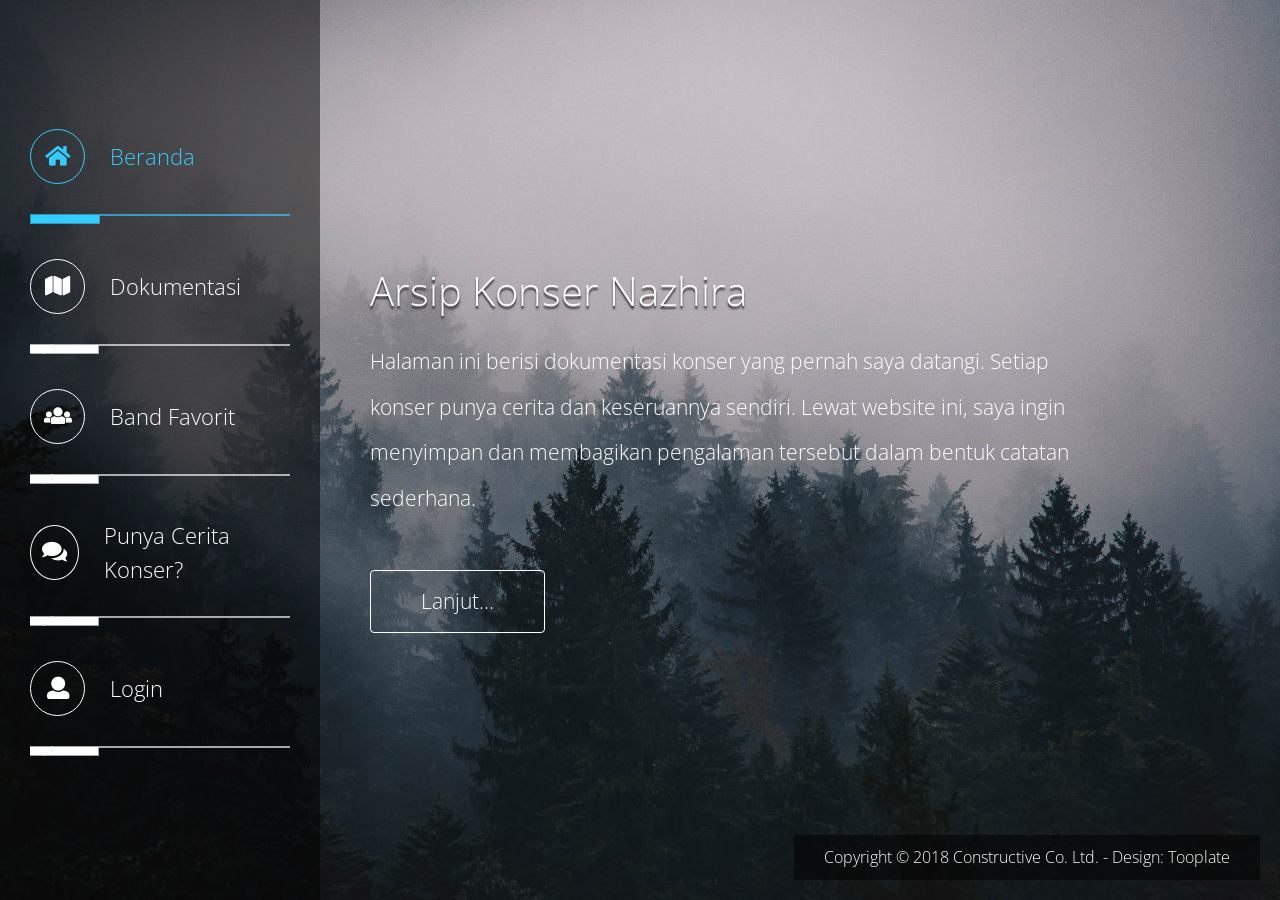
==== index.html @ 43fa6efa "Update index.html" ====
<!DOCTYPE html>
<html>
<head>
	<meta charset="utf-8">
	<meta http-equiv="X-UA-Compatible" content="IE=edge">
	<meta name="viewport" content="width=device-width, initial-scale=1">

	<title>Dokumentasi Konser</title>
<!--

Template 2102 Constructive

http://www.tooplate.com/view/2102-constructive

-->
	<link rel="stylesheet" href="https://fonts.googleapis.com/css?family=Open+Sans:300,400">  <!-- Google web font "Open Sans" -->
	<link rel="stylesheet" href="css/fontawesome-all.min.css">
	<link rel="stylesheet" href="css/bootstrap.min.css">
	<link rel="stylesheet" type="text/css" href="css/magnific-popup.css"/>
	<link rel="stylesheet" type="text/css" href="slick/slick.css"/>
	<link rel="stylesheet" type="text/css" href="slick/slick-theme.css"/>
	<link rel="stylesheet" href="css/tooplate-style.css">

	<script>
		var renderPage = true;

	if(navigator.userAgent.indexOf('MSIE')!==-1
		|| navigator.appVersion.indexOf('Trident/') > 0){
   		/* Microsoft Internet Explorer detected in. */
   		alert("Please view this in a modern browser such as Chrome or Microsoft Edge.");
   		renderPage = false;
	}
	</script>
</head>

<body>
	<!-- Loader -->
	<div id="loader-wrapper">
		<div id="loader"></div>
		<div class="loader-section section-left"></div>
		<div class="loader-section section-right"></div>
	</div>
	
	<!-- Page Content -->
	<div class="container-fluid tm-main">
		<div class="row tm-main-row">

			<!-- Sidebar -->
			<div id="tmSideBar" class="col-xl-3 col-lg-4 col-md-12 col-sm-12 sidebar">

				<button id="tmMainNavToggle" class="menu-icon">&#9776;</button>

				<div class="inner">
					<nav id="tmMainNav" class="tm-main-nav">
						<ul>
							<li>
								<a href="#intro" id="tmNavLink1" class="scrolly active" data-bg-img="constructive_bg_01.jpg" data-page="#tm-section-1">
									<i class="fas fa-home tm-nav-fa-icon"></i>
									<span>Beranda</span>
								</a>
							</li>
							<li>
								<a href="#products" id="tmNavLink2" class="scrolly" data-bg-img="constructive_bg_02.jpg" data-page="#tm-section-2" data-page-type="carousel">
									<i class="fas fa-map tm-nav-fa-icon"></i>
									<span>Dokumentasi</span>
								</a>
							</li>							
							<li>
								<a href="#company" class="scrolly" data-bg-img="constructive_bg_03.jpg" data-page="#tm-section-3">
									<i class="fas fa-users tm-nav-fa-icon"></i>
									<span>Band Favorit</span>
								</a>
							</li>
							<li>
								<a href="#contact" class="scrolly" data-bg-img="constructive_bg_04.jpg" data-page="#tm-section-4">
									<i class="fas fa-comments tm-nav-fa-icon"></i>
									<span>Punya Cerita Konser?</span>
								</a>
							</li>
							<li>
                                <a onclick="window.location.href='login/index.html'">
                                   <i class="fas fa-user tm-nav-fa-icon"></i>
                                   <span>Login</span>
                                </a>
                            </li>
						</ul>
					</nav>
				</div>
			</div>

			<div class="col-xl-9 col-lg-8 col-md-12 col-sm-12 tm-content">

					<!-- section 1 -->
					<section id="tm-section-1" class="tm-section">
						<div class="ml-auto">
							<header class="mb-4"><h1 class="tm-text-shadow">Arsip Konser Nazhira</h1></header>
							<p class="mb-5 tm-font-big">Halaman ini berisi dokumentasi konser yang pernah saya datangi. Setiap konser punya cerita dan keseruannya sendiri. Lewat website ini, saya ingin menyimpan dan membagikan pengalaman tersebut dalam bentuk catatan sederhana.</p>
							<a href="#" class="btn tm-btn tm-font-big" data-nav-link="#tmNavLink2">Lanjut...</a> 
							<!-- data-nav-link holds the ID of nav item, which means this link should behave the same as that nav item  -->
						</div>
					</section>

					<!-- section 2 -->
					<section id="tm-section-2" class="tm-section tm-section-carousel">
						<div>
							<header class="mb-4"><h2 class="tm-text-shadow">Dokumentasi</h2></header>		            
							<div class="tm-img-container">
								<div class="tm-img-slider">
									<a href="img/gallery-img-01.jpg" class="tm-slider-img"><img src="img/gallery-img-01-tn.jpg" alt="Image" class="img-fluid"></a>
									<a href="img/gallery-img-02.jpg" class="tm-slider-img"><img src="img/gallery-img-02-tn.jpg" alt="Image" class="img-fluid"></a>
									<a href="img/gallery-img-03.jpg" class="tm-slider-img"><img src="img/gallery-img-03-tn.jpg" alt="Image" class="img-fluid"></a>
									<a href="img/gallery-img-04.jpg" class="tm-slider-img"><img src="img/gallery-img-04-tn.jpg" alt="Image" class="img-fluid"></a>
									<a href="img/gallery-img-05.jpg" class="tm-slider-img"><img src="img/gallery-img-05-tn.jpg" alt="Image" class="img-fluid"></a>
									<a href="img/gallery-img-06.jpg" class="tm-slider-img"><img src="img/gallery-img-06-tn.jpg" alt="Image" class="img-fluid"></a>
								</div>
							</div>		            		          
						</div>       		          	
					</section>

					<!-- section 3 -->
					<section id="tm-section-3" class="tm-section">						
						<div class="row mb-4">
							<header class="col-xl-12"><h2 class="tm-text-shadow">Band Favorit</h2></header>		
						</div>
						<div class="row">
							<div class="col-sm-12 col-md-6 col-lg-12 col-xl-6 mb-4">
								<div class="media tm-bg-transparent-black tm-border-white">
									<i class="fab fa-apple tm-icon-circled tm-icon-media"></i>
									<div class="media-body">
										<h3>The Adams</h3>
										<p>Band ini merupakan salah satu favorit saya karena memiliki karakter musik yang kuat dan mampu memberikan kesan mendalam. Lagu favorit: Hanya Kau.</p>	
									</div>
								</div>
							</div>	
							<div class="col-sm-12 col-md-6 col-lg-12 col-xl-6 mb-4">
								<div class="media tm-bg-transparent-black tm-border-white">
									<i class="fas fa-map-pin mr-4 tm-icon-circled tm-icon-media"></i>	
									<div class="media-body">
										<h3>Perunggu</h3>
										<p>Band ini merupakan salah satu favorit saya karena memiliki gaya musik yang khas dan mudah dinikmati oleh pendengar. Lagu favorit: Ini Abadi.</p>	
									</div>
								</div>
							</div>
							<div class="col-sm-12 col-md-6 col-lg-12 col-xl-6 mb-4">
								<div class="media tm-bg-transparent-black tm-border-white">
									<i class="fab fa-fly mr-4 tm-icon-circled tm-icon-media"></i>
									<div class="media-body">
										<h3>Sheila On 7</h3>
										<p>Band ini merupakan salah satu favorit saya karena konsisten menghadirkan lagu-lagu yang enak didengar dalam berbagai suasana. Lagu favorit: J.A.P.</p>		
									</div>
								</div>
							</div>
							<div class="col-sm-12 col-md-6 col-lg-12 col-xl-6 mb-4">
								<div class="media tm-bg-transparent-black tm-border-white">
									<i class="fab fa-linode mr-4 tm-icon-circled tm-icon-media"></i>
									<div class="media-body">
										<h3>Sorealist</h3>
										<p>Band ini merupakan salah satu favorit saya karena memiliki aransemen musik yang unik dan selalu menarik untuk didengarkan. Lagu favorit: Pergi Tanpa Pesan.</p>	
									</div>
								</div>
							</div>			          		
						</div>						               
					</section>

					<!-- section 4 -->
					<section id="tm-section-4" class="tm-section">
						<div class="tm-bg-transparent-black tm-contact-box-pad">
							<div class="row mb-4">
								<div class="col-sm-12">
									<header><h2 class="tm-text-shadow">Punya Cerita Konser?</h2></header>
								</div>
							</div>
							<div class="row tm-page-4-content">
								<div class="col-md-6 col-sm-12 tm-contact-col">
									<div class="contact_message">
										<form action="#contact" method="post" class="contact-form">
											<div class="form-group">
												<input type="text" id="contact_name" name="contact_name" class="form-control" placeholder="Nama" required="">
											</div>
											<div class="form-group">
												<input type="email" id="contact_email" name="contact_email" class="form-control" placeholder="Email" required="">
											</div>
											<div class="form-group">
												<textarea id="contact_message" name="contact_message" class="form-control" rows="9" placeholder="Pesan" required=""></textarea>
											</div>
											<button type="submit" class="btn tm-btn-submit tm-btn ml-auto">Kirim</button>
										</form>
									</div>
								</div>
								<div class="col-md-6 col-sm-12 tm-contact-col">
									<div class="tm-address-box">
										<p>Setiap konser menyimpan cerita dan pengalaman yang berbeda.
Melalui halaman ini, saya ingin berbagi dan mengabadikan momen-momen tersebut.
Jika kamu juga punya pengalaman seru saat menonton konser, jangan ragu untuk membagikannya di sini.</p>
										<p>
									</div>
								</div>
							</div>
						</div>
					</section>					
				</div>	<!-- .tm-content -->							
				<footer class="footer-link">
					<p class="tm-copyright-text">Copyright &copy; 2018 Constructive Co. Ltd. 
                    
                    - Design: <a rel="nofollow" href="https://www.tooplate.com">Tooplate</a></p>
				</footer>
			</div>	<!-- row -->			
		</div>
		<div id="preload-01"></div>
		<div id="preload-02"></div>
		<div id="preload-03"></div>
		<div id="preload-04"></div>

		<script type="text/javascript" src="js/jquery-3.2.1.min.js"></script>
		<script type="text/javascript" src="js/jquery.magnific-popup.min.js"></script>
		<script type="text/javascript" src="js/jquery.backstretch.min.js"></script>
		<script type="text/javascript" src="slick/slick.min.js"></script> <!-- Slick Carousel -->

		<script>

		var sidebarVisible = false;
		var currentPageID = "#tm-section-1";

		// Setup Carousel
		function setupCarousel() {

			// If current page isn't Carousel page, don't do anything.
			if($('#tm-section-2').css('display') == "none") {
			}
			else {	// If current page is Carousel page, set up the Carousel.

				var slider = $('.tm-img-slider');
				var windowWidth = $(window).width();

				if (slider.hasClass('slick-initialized')) {
					slider.slick('destroy');
				}

				if(windowWidth < 640) {
					slider.slick({
	              		dots: true,
	              		infinite: false,
	              		slidesToShow: 1,
	              		slidesToScroll: 1
	              	});
				}
				else if(windowWidth < 992) {
					slider.slick({
	              		dots: true,
	              		infinite: false,
	              		slidesToShow: 2,
	              		slidesToScroll: 1
	              	});
				}
				else {
					// Slick carousel
	              	slider.slick({
	              		dots: true,
	              		infinite: false,
	              		slidesToShow: 3,
	              		slidesToScroll: 2
	              	});
				}

				// Init Magnific Popup
				$('.tm-img-slider').magnificPopup({
				  delegate: 'a', // child items selector, by clicking on it popup will open
				  type: 'image',
				  gallery: {enabled:true}
				  // other options
				});
      		}
  		}

  		// Setup Nav
  		function setupNav() {
  			// Add Event Listener to each Nav item
	     	$(".tm-main-nav a").click(function(e){
	     		e.preventDefault();
		    	
		    	var currentNavItem = $(this);
		    	changePage(currentNavItem);
		    	
		    	setupCarousel();
		    	setupFooter();

		    	// Hide the nav on mobile
		    	$("#tmSideBar").removeClass("show");
		    });	    
  		}

  		function changePage(currentNavItem) {
  			// Update Nav items
  			$(".tm-main-nav a").removeClass("active");
     		currentNavItem.addClass("active");

	    	$(currentPageID).hide();

	    	// Show current page
	    	currentPageID = currentNavItem.data("page");
	    	$(currentPageID).fadeIn(1000);

	    	// Change background image
	    	var bgImg = currentNavItem.data("bgImg");
	    	$.backstretch("img/" + bgImg);		    	
  		}

  		// Setup Nav Toggle Button
  		function setupNavToggle() {

			$("#tmMainNavToggle").on("click", function(){
				$(".sidebar").toggleClass("show");
			});
  		}

  		// If there is enough room, stick the footer at the bottom of page content.
  		// If not, place it after the page content
  		function setupFooter() {
  			
  			var padding = 100;
  			var footerPadding = 40;
  			var mainContent = $("section"+currentPageID);
  			var mainContentHeight = mainContent.outerHeight(true);
  			var footer = $(".footer-link");
  			var footerHeight = footer.outerHeight(true);
  			var totalPageHeight = mainContentHeight + footerHeight + footerPadding + padding;
  			var windowHeight = $(window).height();		

  			if(totalPageHeight > windowHeight){
  				$(".tm-content").css("margin-bottom", footerHeight + footerPadding + "px");
  				footer.css("bottom", footerHeight + "px");  			
  			}
  			else {
  				$(".tm-content").css("margin-bottom", "0");
  				footer.css("bottom", "20px");  				
  			}  			
  		}

  		// Everything is loaded including images.
      	$(window).on("load", function(){

      		// Render the page on modern browser only.
      		if(renderPage) {
				// Remove loader
		      	$('body').addClass('loaded');

		      	// Page transition
		      	var allPages = $(".tm-section");

		      	// Handle click of "Continue", which changes to next page
		      	// The link contains data-nav-link attribute, which holds the nav item ID
		      	// Nav item ID is then used to access and trigger click on the corresponding nav item
		      	var linkToAnotherPage = $("a.tm-btn[data-nav-link]");
			    
			    if(linkToAnotherPage != null) {
			    	
			    	linkToAnotherPage.on("click", function(){
			    		var navItemToHighlight = linkToAnotherPage.data("navLink");
			    		$("a" + navItemToHighlight).click();
			    	});
			    }
		      	
		      	// Hide all pages
		      	allPages.hide();

		      	$("#tm-section-1").fadeIn();

		     	// Set up background first page
		     	var bgImg = $("#tmNavLink1").data("bgImg");
		     	
		     	$.backstretch("img/" + bgImg, {fade: 500});

		     	// Setup Carousel, Nav, and Nav Toggle
			    setupCarousel();
			    setupNav();
			    setupNavToggle();
			    setupFooter();

			    // Resize Carousel upon window resize
			    $(window).resize(function() {
			    	setupCarousel();
			    	setupFooter();
			    });
      		}	      	
		});

		</script>
	</body>
</html>
---- css/tooplate-style.css ----
/* 	

Template 2102 Constructive

http://www.tooplate.com/view/2102-constructive

*/

body {
	font-family: 'Open Sans', Helvetica, Arial, sans-serif;
	font-size: 18px;
	font-weight: 300;
    color: white;
	overflow-x: hidden;
    min-height: 100vh;
    height: 100%;
    position: relative;
    background: #222222;
}

#preload-01 { background: url(../img/constructive_bg_01.jpg) no-repeat -9999px -9999px; }
#preload-02 { background: url(../img/constructive_bg_02.jpg) no-repeat -9999px -9999px; }
#preload-03 { background: url(../img/constructive_bg_03.jpg) no-repeat -9999px -9999px; }
#preload-04 { background: url(../img/constructive_bg_04.jpg) no-repeat -9999px -9999px; }

ul { margin: 0; padding: 0; }

a, button { transition: all 0.3s ease; }
button:focus { outline: none; }
a:focus {
	text-decoration: none;
	outline: none;
}

a {	color: #FFF;  }

a:hover { color: #FF0; }

h1,h2,h3 { font-weight: 300; }

p {
    font-size: 1rem;
    line-height: 2.2;
}

p:last-child { margin-bottom: 0; }

.tm-bg-transparent-black {
    background-color: rgba(0,0,0,0.25);    
    padding: 30px;
}

.tm-contact-box-pad { padding: 60px 55px; }
.tm-border-white { border: 1px solid white; }
.media { align-items: center; }

.tm-icon-circled {
    font-size: 3rem;
    border-radius: 50%;
    border: 1px solid white;
    padding: 8px;
    display: -webkit-box;
    display: -ms-flexbox;
    display: flex;
    -webkit-box-align: center;
    -ms-flex-align: center;
            align-items: center;
    -webkit-box-pack: center;
    -ms-flex-pack: center;
            justify-content: center;
    width: 100px;
    height: 100px;
}

.tm-font-big { font-size: 1.3rem; }

.row {
	display: -ms-flexbox;
	display: flex;
	-ms-flex-wrap: wrap;
	flex-wrap: wrap;
	margin-right: auto;
	margin-left: auto;
}

.tm-main {
    height: 100%;
    min-height: 100vh;
    padding: 0;
}

.tm-main-row {
  height: 100%;
  min-height: 100vh;
  position: relative;
}

#tmMainNavToggle { display: none; }

.sidebar {
    display: -webkit-box;
    display: -ms-flexbox;
    display: flex;
    -webkit-box-align: center;
    -ms-flex-align: center;
            align-items: center;
    -webkit-box-pack: center;
    -ms-flex-pack: center;
            justify-content: center;
    padding: 60px 50px;
    cursor: default;
    z-index: 100;
    background: rgba(0,0,0,0.5);
    color: white;
    z-index: 1000;
}

.tm-content {
    display: -webkit-box;
    display: -ms-flexbox;
    display: flex;
    -ms-flex-item-align: stretch;
        align-self: stretch;
    -webkit-box-align: center;
    -ms-flex-align: center;
            align-items: center;
    padding: 50px 10%;
    width: 100%;
    position: relative;
}

.tm-nav-fa-icon {
    width: 55px;
    height: 55px;
    border-radius: 50%;
    border: 1px solid white;
    padding: 8px;
    display: -webkit-box;
    display: -ms-flexbox;
    display: flex;
    -webkit-box-align: center;
    -ms-flex-align: center;
    align-items: center;
    -webkit-box-pack: center;
    -ms-flex-pack: center;
    justify-content: center;
    margin-right: 35px;
}

.tm-main-nav { font-size: 1.6rem; }
.tm-main-nav li { list-style: none; }
.tm-main-nav a {
    background-image: url(../img/nav-item.png);
    background-repeat: no-repeat;
    background-position: left bottom;
    color: white;
    display: -webkit-box;
    display: -ms-flexbox;
    display: flex;
    -webkit-box-align: center;
    -ms-flex-align: center;
            align-items: center;
    margin: 20px 0 40px 0;
    padding-bottom: 40px;
    padding-right: 80px;
}

.tm-main-nav a:hover,
.tm-main-nav a:focus,
.tm-main-nav a.active {
    background-image: url(../img/nav-item-highlight.png);
    color: #33ccff;
    text-decoration: none;    
}

.tm-main-nav a:hover .tm-nav-fa-icon,
.tm-main-nav a:focus .tm-nav-fa-icon,
.tm-main-nav a.active .tm-nav-fa-icon {
    border-color: #33ccff;
}

.fa-menu {
	width: 50px;
	height: 50px;
}

.tm-btn {
    padding: 15px 50px;
    font-size: 1.3rem;
    font-weight: 300;
    background: transparent;
    border-color: white;
    color: white;
    cursor: pointer;
}

.tm-btn:hover,
.tm-btn:focus {
    color: #33ccff;
    border-color: #33ccff;
}

.tm-btn-submit {
    border-radius: 0;
    display: block;
    padding: 15px 43px;
}

.slick-dots { bottom: -45px; }
.slick-dots li button:before { font-size: 20px; }
.slick-slide { margin: 0 10px; }
.slick-list { margin: 0 -10px; }
.tm-text-shadow { text-shadow: 0px 3px 2px rgba(50, 50, 50, 1); }

.tm-section {
    max-width: 100%;
    width: auto;
    background: transparent;    
}

.col-md-6.tm-contact-col { margin-bottom: 0; }

.tm-img-slider { max-width: 940px; }
#tm-section-1 { max-width: 700px; }

.tm-icon-media {
  margin-right: 1.5rem;
  margin-bottom: 0;
}

address { font-size: 1rem; }
.form-control { 
    background: transparent;
    border-color: white;
    color: white;
    font-weight: 300;
    border-radius: 0;
    padding: 15px;
}

.form-control:focus {
    background: transparent;
    color: white;
    border-color: #33ccff;
    box-shadow: none;
}

::-webkit-input-placeholder {
    color: rgba(255, 255, 255, 1) !important;
    opacity: 1.0;
}

:-moz-placeholder {
    color: rgba(255, 255, 255, 1) !important;
    opacity: 1.0;
}

::-moz-placeholder {
    color: rgba(255, 255, 255, 1) !important;
    opacity: 1.0;
}

:-ms-input-placeholder {
    color: rgba(255, 255, 255, 1) !important;
    opacity: 1.0;
}

.footer-link {
    position: absolute;
    bottom: 20px;
    right: 20px;
    margin-left: 20px;
    color: white;
    text-align:right;    
    width:100%;
    z-index: 999;
}

.footer-link.relative { position: relative; }

.tm-copyright-text {
    display: inline-block;
    padding: 5px 30px;
    background-color: rgba(0,0,0,0.5);
}

footer a { color: white; }

@media (max-width: 1800px) {
  .tm-section { margin-right: auto; }
}

@media (max-width: 1724px) {
  .tm-nav-fa-icon { margin-right: 25px; }

  .tm-main-nav a {
    margin: 20px 0 35px 0;
    padding-right: 10px;
  }

  .tm-content { padding: 50px 5%; }
}

@media (max-width: 1400px) {

    .tm-main-nav { font-size: 1.4rem; }
    .tm-main-nav a { padding-right: 10px; }
    .tm-nav-fa-icon { margin-right: 25px; }

    .sidebar {
      padding: 60px 30px;
    }
}

@media (max-width: 1340px) {
  .tm-content {
    padding: 50px;
    margin: 0 auto;
  }
}

@media (max-width: 1199px) {
  .col-md-6.tm-contact-col {
      -ms-flex: 0 0 100%;
      flex: 0 0 100%;
      max-width: 100%;
      margin-bottom: 30px;
  }
}

@media (max-width: 991px) {    

    /*  Nav toggle
        https://www.youtube.com/watch?v=uyT3NSHhke8
    */

    .tm-main-row { position: relative; }

    #tmMainNavToggle { 
        display: block;
        position: absolute;
        right: -60px;
        top: 0;
    }
    
    .menu-icon {
        padding: 10px 15px;
        background: #000000c4;
        border: 1px solid;
        color: #33ccff;
        cursor: pointer;
        margin-top: 4px;
        margin-left: 4px;
        border-radius: 5px;
        width: 60px;
        height: 50px;
        z-index: 1001;
    }
    
    #tmSideBar {
        width: 300px;
        position: absolute;
        min-height: 100vh;
        height: auto;
        left: -300px;
        transition: all .3s ease-in-out;
        -webkit-transition: all .3s ease-in-out;
        -moz-transition: all .3s ease-in-out;
        -ms-transition: all .3s ease-in-out;
        -o-transition: all .3s ease-in-out;
    }

    #tmSideBar.show { left: 0; }

    .sidebar {
        background: rgba(0,0,0,0.9);
        padding: 20px;
    }

    .tm-main-nav a {
      padding-bottom: 20px;
      margin: 20px 0 25px 0;
    }

    .tm-section { margin-left: auto; }

    .tm-section-carousel {    
      max-width: 620px;
      width: 100%;
    }
}

@media (max-width: 767px) {
  .tm-content { padding: 50px 30px; }
}

@media (max-width: 640px) {
  .tm-section-carousel {    
    max-width: 300px;
    padding-bottom: 50px;
  }
}

@media (max-width: 600px) {
    .tm-contact-box-pad { padding: 30px 25px; }

    .footer-link {      
      margin: 0 auto;
      width: 90%;
    }
}

@media (max-width: 500px), (max-width: 809px) and (min-width: 767px) {
  .media { flex-direction: column; }
  .tm-icon-media {
    margin-right: 0;
    margin-bottom: 1.5rem;
  }
}

/* Loader */

#loader-wrapper {
    position: fixed;
    top: 0;
    left: 0;
    width: 100%;
    height: 100%;
    z-index: 2000;
}
#loader {
    display: block;
    position: relative;
    left: 50%;
    top: 50%;
    width: 150px;
    height: 150px;
    margin: -75px 0 0 -75px;
    border-radius: 50%;
    border: 3px solid transparent;
    border-top-color: #3498db;

    -webkit-animation: spin 2s linear infinite; /* Chrome, Opera 15+, Safari 5+ */
    animation: spin 2s linear infinite; /* Chrome, Firefox 16+, IE 10+, Opera */

    z-index: 1001;
}

#loader:before {
    content: "";
    position: absolute;
    top: 5px;
    left: 5px;
    right: 5px;
    bottom: 5px;
    border-radius: 50%;
    border: 3px solid transparent;
    border-top-color: #e74c3c;

    -webkit-animation: spin 3s linear infinite; /* Chrome, Opera 15+, Safari 5+ */
    animation: spin 3s linear infinite; /* Chrome, Firefox 16+, IE 10+, Opera */
}

#loader:after {
    content: "";
    position: absolute;
    top: 15px;
    left: 15px;
    right: 15px;
    bottom: 15px;
    border-radius: 50%;
    border: 3px solid transparent;
    border-top-color: #f9c922;

    -webkit-animation: spin 1.5s linear infinite; /* Chrome, Opera 15+, Safari 5+ */
      animation: spin 1.5s linear infinite; /* Chrome, Firefox 16+, IE 10+, Opera */
}

@-webkit-keyframes spin {
    0%   { 
        -webkit-transform: rotate(0deg);  /* Chrome, Opera 15+, Safari 3.1+ */
        -ms-transform: rotate(0deg);  /* IE 9 */
        transform: rotate(0deg);  /* Firefox 16+, IE 10+, Opera */
    }
    100% {
        -webkit-transform: rotate(360deg);  /* Chrome, Opera 15+, Safari 3.1+ */
        -ms-transform: rotate(360deg);  /* IE 9 */
        transform: rotate(360deg);  /* Firefox 16+, IE 10+, Opera */
    }
}
@keyframes spin {
    0%   { 
        -webkit-transform: rotate(0deg);  /* Chrome, Opera 15+, Safari 3.1+ */
        -ms-transform: rotate(0deg);  /* IE 9 */
        transform: rotate(0deg);  /* Firefox 16+, IE 10+, Opera */
    }
    100% {
        -webkit-transform: rotate(360deg);  /* Chrome, Opera 15+, Safari 3.1+ */
        -ms-transform: rotate(360deg);  /* IE 9 */
        transform: rotate(360deg);  /* Firefox 16+, IE 10+, Opera */
    }
}

#loader-wrapper .loader-section {
    position: fixed;
    top: 0;
    width: 51%;
    height: 100%;
    background: #222222;
    z-index: 1000;
    -webkit-transform: translateX(0);  /* Chrome, Opera 15+, Safari 3.1+ */
    -ms-transform: translateX(0);  /* IE 9 */
    transform: translateX(0);  /* Firefox 16+, IE 10+, Opera */
}

#loader-wrapper .loader-section.section-left {
    left: 0;
}

#loader-wrapper .loader-section.section-right {
    right: 0;
}

/* Loaded */
.loaded #loader-wrapper .loader-section.section-left {
    -webkit-transform: translateX(-100%);  /* Chrome, Opera 15+, Safari 3.1+ */
        -ms-transform: translateX(-100%);  /* IE 9 */
            transform: translateX(-100%);  /* Firefox 16+, IE 10+, Opera */

    -webkit-transition: all 0.7s 0.3s cubic-bezier(0.645, 0.045, 0.355, 1.000);  
            transition: all 0.7s 0.3s cubic-bezier(0.645, 0.045, 0.355, 1.000);
}

.loaded #loader-wrapper .loader-section.section-right {
    -webkit-transform: translateX(100%);  /* Chrome, Opera 15+, Safari 3.1+ */
        -ms-transform: translateX(100%);  /* IE 9 */
            transform: translateX(100%);  /* Firefox 16+, IE 10+, Opera */

-webkit-transition: all 0.7s 0.3s cubic-bezier(0.645, 0.045, 0.355, 1.000);  
    transition: all 0.7s 0.3s cubic-bezier(0.645, 0.045, 0.355, 1.000);
}

.loaded #loader {
    opacity: 0;
    -webkit-transition: all 0.3s ease-out;  
            transition: all 0.3s ease-out;
}
.loaded #loader-wrapper {
    visibility: hidden;

    -webkit-transform: translateY(-100%);  /* Chrome, Opera 15+, Safari 3.1+ */
        -ms-transform: translateY(-100%);  /* IE 9 */
            transform: translateY(-100%);  /* Firefox 16+, IE 10+, Opera */

    -webkit-transition: all 0.3s 1s ease-out;  
            transition: all 0.3s 1s ease-out;
}

/* JavaScript Turned Off */
.no-js #loader-wrapper {
    display: none;
}
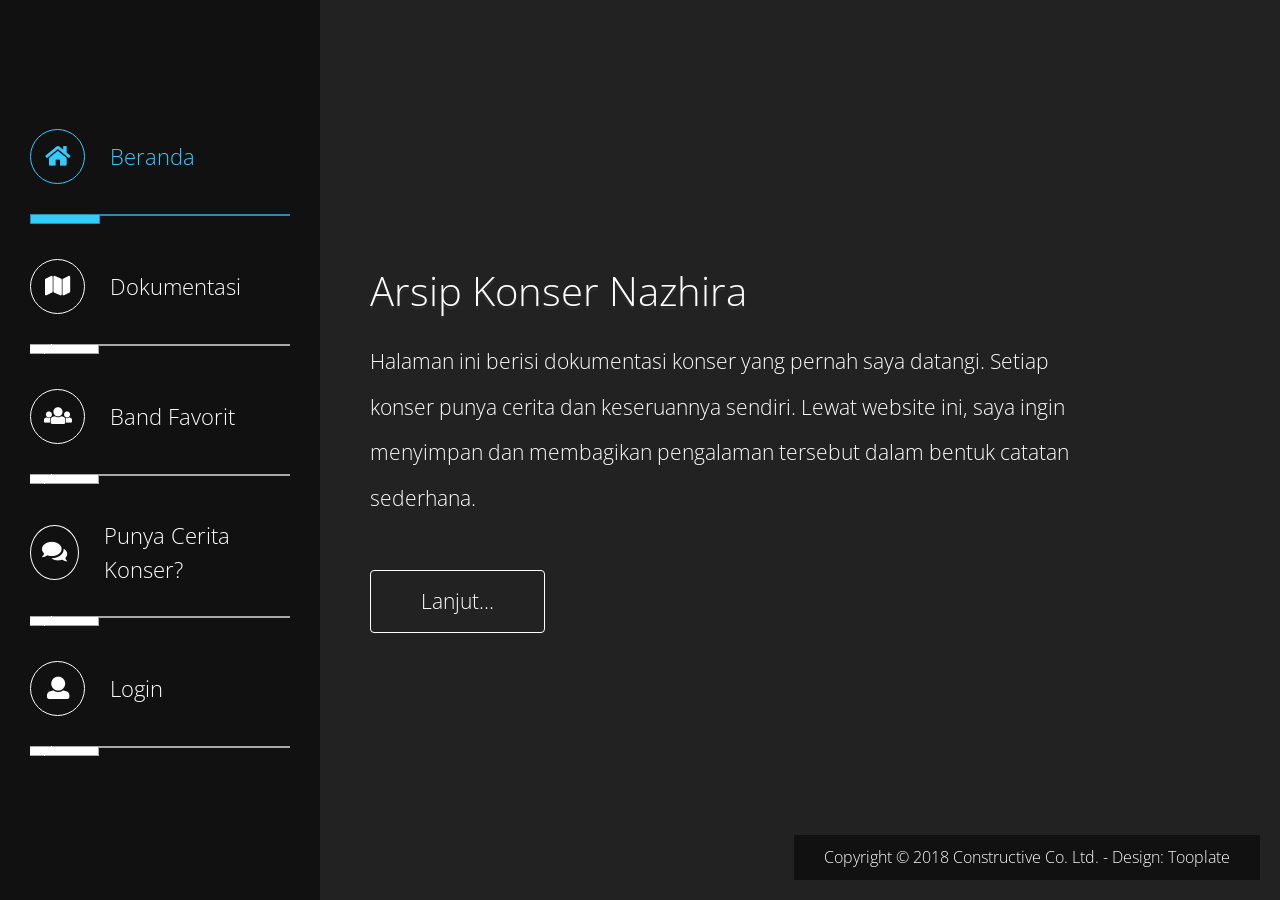
==== commit 51b48a05: "Update index.html" ====
--- a/index.html
+++ b/index.html
@@ -54,35 +54,35 @@
 					<nav id="tmMainNav" class="tm-main-nav">
 						<ul>
 							<li>
-								<a href="#intro" id="tmNavLink1" class="scrolly active" data-bg-img="constructive_bg_01.jpg" data-page="#tm-section-1">
+								<a href="#intro" id="tmNavLink1" class="scrolly active" data-bg-img="bg1.jpeg" data-page="#tm-section-1">
 									<i class="fas fa-home tm-nav-fa-icon"></i>
 									<span>Beranda</span>
 								</a>
 							</li>
 							<li>
-								<a href="#products" id="tmNavLink2" class="scrolly" data-bg-img="constructive_bg_02.jpg" data-page="#tm-section-2" data-page-type="carousel">
+								<a href="#products" id="tmNavLink2" class="scrolly" data-bg-img="bg3.jpeg" data-page="#tm-section-2" data-page-type="carousel">
 									<i class="fas fa-map tm-nav-fa-icon"></i>
 									<span>Dokumentasi</span>
 								</a>
 							</li>							
 							<li>
-								<a href="#company" class="scrolly" data-bg-img="constructive_bg_03.jpg" data-page="#tm-section-3">
+								<a href="#company" class="scrolly" data-bg-img="bg4.jpeg" data-page="#tm-section-3">
 									<i class="fas fa-users tm-nav-fa-icon"></i>
 									<span>Band Favorit</span>
 								</a>
 							</li>
 							<li>
-								<a href="#contact" class="scrolly" data-bg-img="constructive_bg_04.jpg" data-page="#tm-section-4">
+								<a href="#contact" class="scrolly" data-bg-img="bg2.jpeg" data-page="#tm-section-4">
 									<i class="fas fa-comments tm-nav-fa-icon"></i>
 									<span>Punya Cerita Konser?</span>
 								</a>
 							</li>
 							<li>
-                                <a onclick="window.location.href='login/index.html'">
-                                   <i class="fas fa-user tm-nav-fa-icon"></i>
-                                   <span>Login</span>
-                                </a>
-                            </li>
+    							<a id="authButton">
+      								<i class="fas fa-user tm-nav-fa-icon"></i>
+       								<span id="authText">Login</span>
+    							</a>
+							</li>
 						</ul>
 					</nav>
 				</div>
@@ -106,12 +106,14 @@
 							<header class="mb-4"><h2 class="tm-text-shadow">Dokumentasi</h2></header>		            
 							<div class="tm-img-container">
 								<div class="tm-img-slider">
-									<a href="img/gallery-img-01.jpg" class="tm-slider-img"><img src="img/gallery-img-01-tn.jpg" alt="Image" class="img-fluid"></a>
-									<a href="img/gallery-img-02.jpg" class="tm-slider-img"><img src="img/gallery-img-02-tn.jpg" alt="Image" class="img-fluid"></a>
-									<a href="img/gallery-img-03.jpg" class="tm-slider-img"><img src="img/gallery-img-03-tn.jpg" alt="Image" class="img-fluid"></a>
-									<a href="img/gallery-img-04.jpg" class="tm-slider-img"><img src="img/gallery-img-04-tn.jpg" alt="Image" class="img-fluid"></a>
-									<a href="img/gallery-img-05.jpg" class="tm-slider-img"><img src="img/gallery-img-05-tn.jpg" alt="Image" class="img-fluid"></a>
-									<a href="img/gallery-img-06.jpg" class="tm-slider-img"><img src="img/gallery-img-06-tn.jpg" alt="Image" class="img-fluid"></a>
+									<a href="img/dok1.jpeg" class="tm-slider-img"><img src="img/doc1.jpeg" alt="Image" class="img-fluid"></a>
+									<a href="img/dok2.jpeg" class="tm-slider-img"><img src="img/doc2.jpeg" alt="Image" class="img-fluid"></a>
+									<a href="img/dok3.jpeg" class="tm-slider-img"><img src="img/doc3.jpeg" alt="Image" class="img-fluid"></a>
+									<a href="img/dok4.jpeg" class="tm-slider-img"><img src="img/doc4.jpeg" alt="Image" class="img-fluid"></a>
+									<a href="img/doks.jpeg" class="tm-slider-img"><img src="img/dokum2.jpeg" alt="Image" class="img-fluid"></a>
+									<a href="img/doks1.jpeg" class="tm-slider-img"><img src="img/dokum3.jpeg" alt="Image" class="img-fluid"></a>
+									<a href="img/doks2.jpeg" class="tm-slider-img"><img src="img/dokum4.jpeg" alt="Image" class="img-fluid"></a>
+									<a href="img/doks3.jpeg" class="tm-slider-img"><img src="img/dokum.jpeg" alt="Image" class="img-fluid"></a>
 								</div>
 							</div>		            		          
 						</div>       		          	
@@ -385,5 +387,33 @@
 		});
 
 		</script>
+<script>
+    const isLoggedIn = localStorage.getItem("isLoggedIn");
+    const username = localStorage.getItem("username");
+
+    const authButton = document.getElementById("authButton");
+    const authText = document.getElementById("authText");
+
+    if (isLoggedIn === "true") {
+
+        authText.innerText = "Logout (" + username + ")";
+
+        authButton.onclick = function () {
+
+            localStorage.removeItem("isLoggedIn");
+            localStorage.removeItem("username");
+
+            window.location.reload();
+        };
+
+    } else {
+
+        authText.innerText = "Login";
+
+        authButton.onclick = function () {
+            window.location.href = "login/index.html";
+        };
+    }
+</script>
 	</body>
 </html>
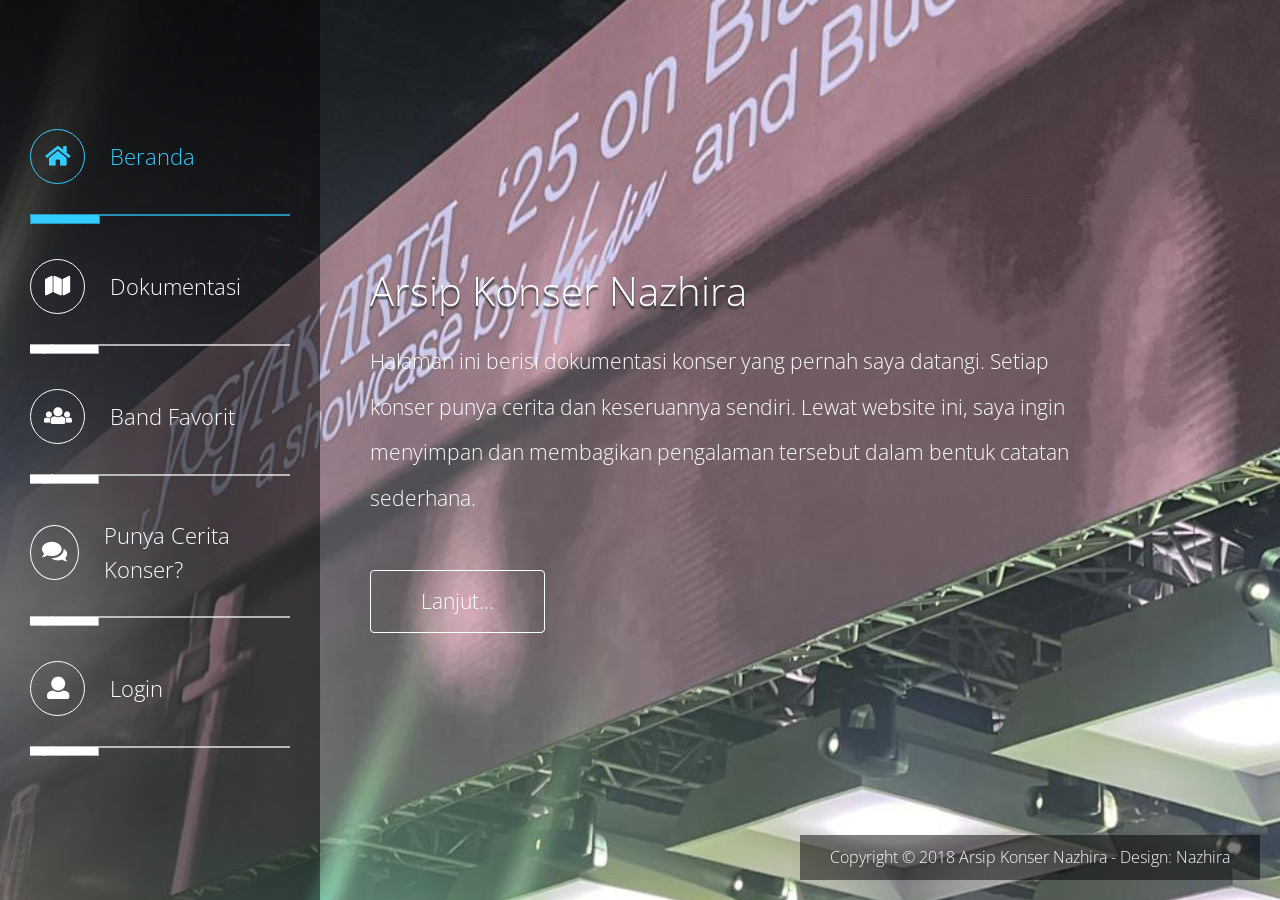
==== commit 840ca597: "Update index.html" ====
--- a/index.html
+++ b/index.html
@@ -202,9 +202,9 @@
 					</section>					
 				</div>	<!-- .tm-content -->							
 				<footer class="footer-link">
-					<p class="tm-copyright-text">Copyright &copy; 2018 Constructive Co. Ltd. 
+					<p class="tm-copyright-text">Copyright &copy; 2018 Arsip Konser Nazhira 
                     
-                    - Design: <a rel="nofollow" href="https://www.tooplate.com">Tooplate</a></p>
+                    - Design: <a rel="nofollow" href="index.html">Nazhira</a></p>
 				</footer>
 			</div>	<!-- row -->			
 		</div>
